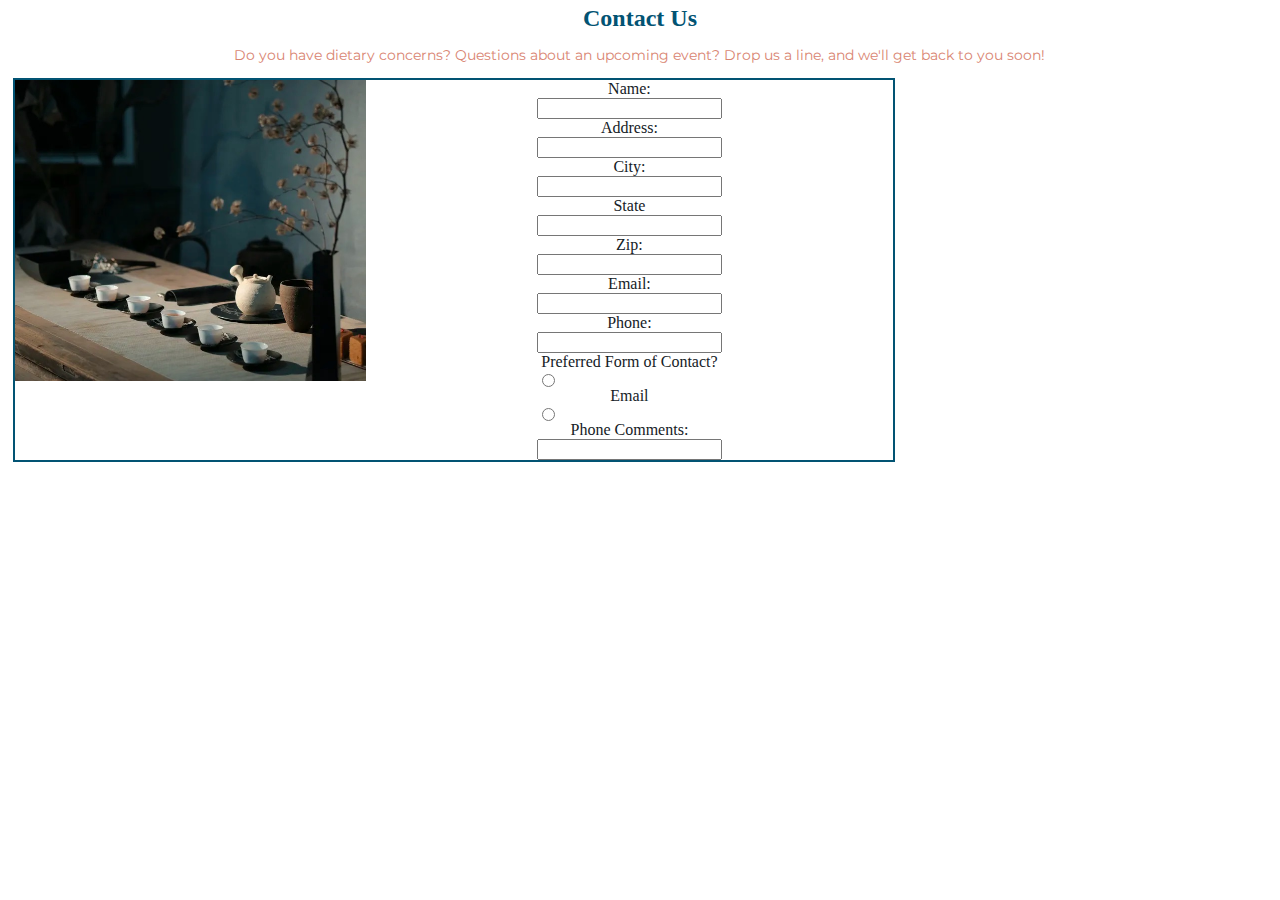
==== contact.html @ d54297d4 "added contact page" ====
<!doctype HTML>
<html lang="en">
    <head>
        <meta charset="utf-8">
        <meta name="author" content="Parvathi Kumar">
        <title> Wok Asian Cuisine</title>
        <link href= "./styles.css" rel="stylesheet">
    </head>
    <body>
        <main>
            <div class="wrapper">
                <div class="contact-header">
                <h2> Contact Us </h2>
                <p>Do you have dietary concerns? Questions about an upcoming event? Drop us a line, and we'll get back to you soon!</p>
                </div>
                <div id="form-wrapper">
                    <section id="img-section">
                    <image class="image"src="./images/contact-img-optional2.jpg" alt="an table with silverware">
                    </section>
                    <section id="form-section">
                        <form>
                            <label for="name">Name:</label>
                                <input type="text"  id="name" name="name" required>
                            <label for="address">Address:</label>
                                <input type="text" id="address" name="address">
                            <label for="city">City:</label>
                                <input type="text" id="city" name="city">
                            <label for="state">State</label>
                                <input type="number" id="state" name="state">
                            <label for="zip">Zip:</label>
                                <input type="number" id="zip" name="zip">
                            <label for="email">Email:</label>
                                <input type="email" id="email" name="email" required>
                            <label for="phone">Phone:</label>
                                <input type="tel" id="phone" name="phone" required>
                            <label for="preferred">Preferred Form of Contact?</label>
                                <input type="radio" id="email" name="preferred" value="email">
                                <label for="email">Email</label>
                                <input type="radio" id="phone" name="preferred" value="phone">
                                <label for="phone">Phone</label> 
                            <label for="comments">Comments: </label>
                                <input type="textarea" id="comments"name="comments">
                        </form>
                    </section>
                </div>
            </div>
        </main>
    </body>
</html>
---- styles.css ----
@import url('https://fonts.googleapis.com/css2?family=Montserrat:wght@200&family=Quicksand:wght@300&family=Raleway:wght@500&display=swap&family=Roboto+Slab:wght@500&display=swap');

body{
    /*background-color:#152126;*/
    margin: 0;
}

.wrapper{
    width: 1400px;
    margin: auto;
    text-align:center;
    color: #152126;
    width:98%;
}
#heading{
    color: #D98471;
    margin: 10px auto 40px;
    font-family: "Raleway", sans-serif;
    font-size: 7vh;
    font-weight:bold;
}
.navigation{
    margin-bottom: 20px;
}
.link{
    color:#025373;
    font-family: "Roboto Slab", serif;
    font-size: 1.3vw;
    font-variant: small-caps;
}
.navigation .link{
        margin: 80px;
}
.image{
    width: 100%;

}
.modernHeading{
    margin:-4px auto;
    font-family: "Quicksand", sans-serif;
    font-size: 3vh;
    padding: 15px 0 40px;
    background-color: #D96704;
    border: 2px solid #025373;
}

.cater{
    padding: 30px 0 50px;
    margin: auto;

}
h2{
    margin: 5px auto;
}

h3{
    font-size: 4vh;
    font-family: "Raleway", sans-serif;
    color: #025373;
}
 p {
    font-size: 1.1vw;
    font-family: "Montserrat", sans-serif;
    color: #D98471;

}

.section-wrapper{
     width:100%;
    display: flex;
    justify-content: center;
}

.chef, .local{
    width: 50%;
    font-family: "Montserrat", sans-serif;
    margin: 10px 0 5px;
    padding-bottom:40px;

}
.chef{
    float:left;
    margin-left:5px;
}
.local{
    margin-right: 5px;
}

.footer{
    clear:both;
    background-color: #D96704;
    height: 10vh;
    border: 2px solid #025373;
}

.footer p{
    color: #152126;
}
.contact-header{
    color: #025373;
}
#form-wrapper{
    display: flex;
    width: 70%;
    border: 2px solid #025373;

}
#img-section{
    width: 40%;
}

#form-section{
    margin:auto;
}

input{
    display:block;

}
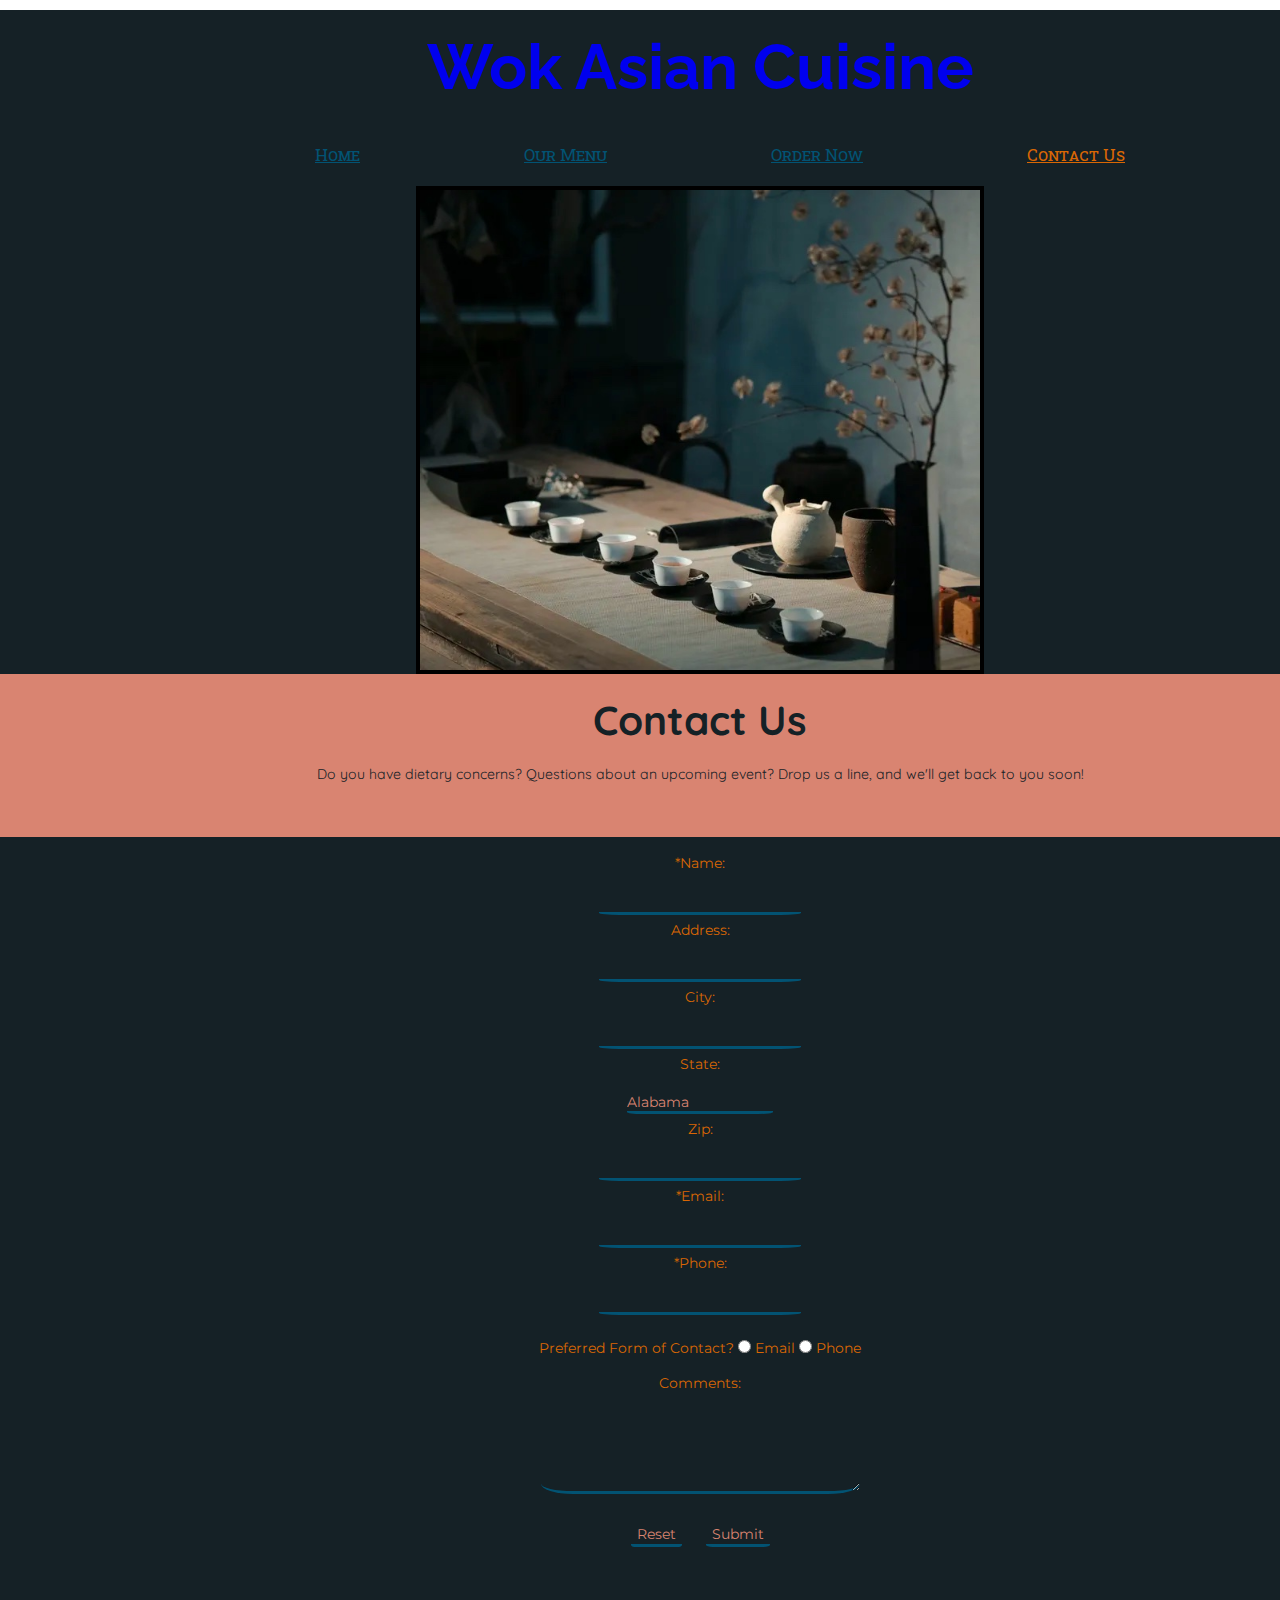
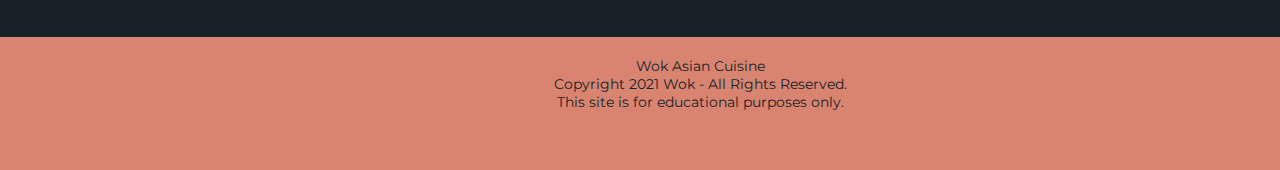
==== commit af23656a: "finished project for finals" ====
--- a/contact.html
+++ b/contact.html
@@ -3,47 +3,115 @@
     <head>
         <meta charset="utf-8">
         <meta name="author" content="Parvathi Kumar">
-        <title> Wok Asian Cuisine</title>
+        <meta name="description" content="Wok Asian Cuisine Restaurant - learn more about us and order on the website today!">
+        <title> Contact - Wok Asian Cuisine</title>
         <link href= "./styles.css" rel="stylesheet">
+        <link rel="icon" type="image/png" href="./images/icons8-restaurant-menu-48.png"/>
     </head>
     <body>
+        <div class="wrapper">
+        <header>
+            <h1 id="heading"> <a href="index.html"> Wok Asian Cuisine</a> </h1>
+            <nav class = "navigation">
+            <ul>
+                <li><a class = "link" href="index.html"> Home</a></li>
+                <li><a class ="link" href="menu.html"> Our Menu</a></li>
+                <li><a class ="link" href="order.html"> Order Now</a></li>
+                <li><a class ="link" id="currentLink" href="contact.html"> Contact Us</a></li>
+            </ul>
+            </nav>
+        </header>
         <main>
-            <div class="wrapper">
-                <div class="contact-header">
-                <h2> Contact Us </h2>
-                <p>Do you have dietary concerns? Questions about an upcoming event? Drop us a line, and we'll get back to you soon!</p>
-                </div>
-                <div id="form-wrapper">
-                    <section id="img-section">
-                    <image class="image"src="./images/contact-img-optional2.jpg" alt="an table with silverware">
-                    </section>
-                    <section id="form-section">
-                        <form>
-                            <label for="name">Name:</label>
-                                <input type="text"  id="name" name="name" required>
-                            <label for="address">Address:</label>
-                                <input type="text" id="address" name="address">
-                            <label for="city">City:</label>
-                                <input type="text" id="city" name="city">
-                            <label for="state">State</label>
-                                <input type="number" id="state" name="state">
-                            <label for="zip">Zip:</label>
-                                <input type="number" id="zip" name="zip">
-                            <label for="email">Email:</label>
-                                <input type="email" id="email" name="email" required>
-                            <label for="phone">Phone:</label>
-                                <input type="tel" id="phone" name="phone" required>
-                            <label for="preferred">Preferred Form of Contact?</label>
-                                <input type="radio" id="email" name="preferred" value="email">
-                                <label for="email">Email</label>
-                                <input type="radio" id="phone" name="preferred" value="phone">
-                                <label for="phone">Phone</label> 
-                            <label for="comments">Comments: </label>
-                                <input type="textarea" id="comments"name="comments">
-                        </form>
-                    </section>
-                </div>
+            <image class="contact-image" src="./images/contact-img-optional2.jpg" alt="an table with silverware">
+            <div class="contact-header">
+            <h2> Contact Us </h2>
+            <p>Do you have dietary concerns? Questions about an upcoming event? Drop us a line, and we'll get back to you soon!</p>
+            </div>
+            <div id="form-wrapper">
+                <form method="post" action="https://wp.zybooks.com/form-viewer.php">
+                    <label for="name">*Name:</label>
+                        <input type="text"  id="name" name="name" required>
+                    <label for="address">Address:</label>
+                        <input type="text" id="address" name="address">
+                    <label for="city">City:</label>
+                        <input type="text" id="city" name="city">
+                    <label for="state">State:</label>
+                    <select id="state">
+                        <option value="AL">Alabama</option>
+                        <option value="AK">Alaska</option>
+                        <option value="AZ">Arizona</option>
+                        <option value="AR">Arkansas</option>
+                        <option value="CA">California</option>
+                        <option value="CO">Colorado</option>
+                        <option value="CT">Connecticut</option>
+                        <option value="DE">Delaware</option>
+                        <option value="DC">District Of Columbia</option>
+                        <option value="FL">Florida</option>
+                        <option value="GA">Georgia</option>
+                        <option value="HI">Hawaii</option>
+                        <option value="ID">Idaho</option>
+                        <option value="IL">Illinois</option>
+                        <option value="IN">Indiana</option>
+                        <option value="IA">Iowa</option>
+                        <option value="KS">Kansas</option>
+                        <option value="KY">Kentucky</option>
+                        <option value="LA">Louisiana</option>
+                        <option value="ME">Maine</option>
+                        <option value="MD">Maryland</option>
+                        <option value="MA">Massachusetts</option>
+                        <option value="MI">Michigan</option>
+                        <option value="MN">Minnesota</option>
+                        <option value="MS">Mississippi</option>
+                        <option value="MO">Missouri</option>
+                        <option value="MT">Montana</option>
+                        <option value="NE">Nebraska</option>
+                        <option value="NV">Nevada</option>
+                        <option value="NH">New Hampshire</option>
+                        <option value="NJ">New Jersey</option>
+                        <option value="NM">New Mexico</option>
+                        <option value="NY">New York</option>
+                        <option value="NC">North Carolina</option>
+                        <option value="ND">North Dakota</option>
+                        <option value="OH">Ohio</option>
+                        <option value="OK">Oklahoma</option>
+                        <option value="OR">Oregon</option>
+                        <option value="PA">Pennsylvania</option>
+                        <option value="RI">Rhode Island</option>
+                        <option value="SC">South Carolina</option>
+                        <option value="SD">South Dakota</option>
+                        <option value="TN">Tennessee</option>
+                        <option value="TX">Texas</option>
+                        <option value="UT">Utah</option>
+                        <option value="VT">Vermont</option>
+                        <option value="VA">Virginia</option>
+                        <option value="WA">Washington</option>
+                        <option value="WV">West Virginia</option>
+                        <option value="WI">Wisconsin</option>
+                        <option value="WY">Wyoming</option>
+                    </select>
+                    <label for="zip">Zip:</label>
+                        <input type="number" id="zip" name="zip">
+                    <label for="email">*Email:</label>
+                        <input type="email" id="email" name="email" required>
+                    <label for="phone">*Phone:</label>
+                        <input type="tel" id="phone" name="phone" required>
+                    <label for="preferred">Preferred Form of Contact?</label>
+                        <input type="radio" id="email" name="preferred" value="email">
+                        <label for="email">Email</label>
+                        <input type="radio" id="phone" name="preferred" value="phone">
+                        <label for="phone">Phone</label><br>
+                    <label for="comments">Comments: </label>
+                        <textarea id="comments"name="comments" rows="5" cols="30"></textarea>
+                    <input class="clicks" type="reset">
+                    <input class="clicks" type="submit">
+                </form>
             </div>
         </main>
+        <footer class="footer">
+            <p>Wok Asian Cuisine<br>
+                Copyright 2021 Wok - All Rights Reserved. <br>
+                This site is for educational purposes only. </p>
+        </footer>
+        </div>
     </body>
 </html>
--- a/styles.css
+++ b/styles.css
@@ -1,47 +1,66 @@
 @import url('https://fonts.googleapis.com/css2?family=Montserrat:wght@200&family=Quicksand:wght@300&family=Raleway:wght@500&display=swap&family=Roboto+Slab:wght@500&display=swap');
 
 body{
-    /*background-color:#152126;*/
     margin: 0;
 }
 
 .wrapper{
+    background-color:#152126;
     width: 1400px;
     margin: auto;
     text-align:center;
-    color: #152126;
-    width:98%;
+    color: #D96704;
+    font-family: "Montserrat", "Arial","Verdana" ,sans-serif;
 }
 #heading{
     color: #D98471;
     margin: 10px auto 40px;
-    font-family: "Raleway", sans-serif;
+    padding-top:20px;
+    font-family: "Raleway",  "Arial","Verdana" ,sans-serif;
     font-size: 7vh;
     font-weight:bold;
+}
+h1 a{
+    text-decoration:none;
+}
+h1 a:visited{
+    color:inherit;
 }
 .navigation{
     margin-bottom: 20px;
 }
+#currentLink{
+    color:#D96704;
+}
+li{
+    display:inline;
+    list-style: none;
+}
 .link{
     color:#025373;
-    font-family: "Roboto Slab", serif;
+    font-family: "Roboto Slab", "Arial","Verdana" , serif;
     font-size: 1.3vw;
     font-variant: small-caps;
+}
+.link a:visited, a:hover{
+    color:#D96704;
 }
 .navigation .link{
         margin: 80px;
 }
 .image{
     width: 100%;
+    height:auto;
 
 }
-.modernHeading{
+.modernHeading, .contact-header{
     margin:-4px auto;
-    font-family: "Quicksand", sans-serif;
+    color:#152126;
+    font-family: "Quicksand",  "Arial","Verdana" , sans-serif;
     font-size: 3vh;
     padding: 15px 0 40px;
-    background-color: #D96704;
-    border: 2px solid #025373;
+    background-color: #D98471;
+
 }
 
 .cater{
@@ -55,16 +74,9 @@
 
 h3{
     font-size: 4vh;
-    font-family: "Raleway", sans-serif;
+    font-family: "Raleway",  "Arial","Verdana" ,sans-serif;
     color: #025373;
 }
- p {
-    font-size: 1.1vw;
-    font-family: "Montserrat", sans-serif;
-    color: #D98471;
-
-}
-
 .section-wrapper{
      width:100%;
     display: flex;
@@ -73,7 +85,6 @@
 
 .chef, .local{
     width: 50%;
-    font-family: "Montserrat", sans-serif;
     margin: 10px 0 5px;
     padding-bottom:40px;
 
@@ -88,32 +99,68 @@
 
 .footer{
     clear:both;
-    background-color: #D96704;
-    height: 10vh;
-    border: 2px solid #025373;
+    background-color: #D98471;
+    height: 15vh;
 }
 
 .footer p{
-    color: #152126;
-}
-.contact-header{
-    color: #025373;
-}
-#form-wrapper{
-    display: flex;
-    width: 70%;
-    border: 2px solid #025373;
-
-}
-#img-section{
-    width: 40%;
+    color:#152126;
+    padding-top: 20px;
 }
 
-#form-section{
+#form-wrapper{
     margin:auto;
+    width: 70%;
+    padding: 20px;
+}
+form{
+    padding-bottom: 20px;
 }
 
 input{
+    outline:none;
+}
+
+input[type="radio"]{
+    display:inline;
+    margin-bottom: 20px;
+}
+
+input,select,textarea{
+    background-color: transparent;
     display:block;
+    border:none;
+    border-bottom: 3px solid #025373;
+    border-radius: 10%;
+    margin: 5px auto;
+    width: auto;
+    color: #D98471;
+    font-family: inherit;
+    font-size: inherit;
+}
 
+textarea{
+    margin: auto;
+    outline:none;
 }
+select{
+    appearance:none;
+    cursor:pointer;
+    font-family: inherit;
+    font-size: inherit;
+}
+
+p, input,label,select{
+    font-size: 1.1vw;
+    margin-top: 20px;
+}
+
+.contact-image{
+    width:40%;
+    margin:auto;
+    border: 4px solid black;
+}
+.clicks{
+    display:inline-block;
+    margin: 30px 10px;
+}
